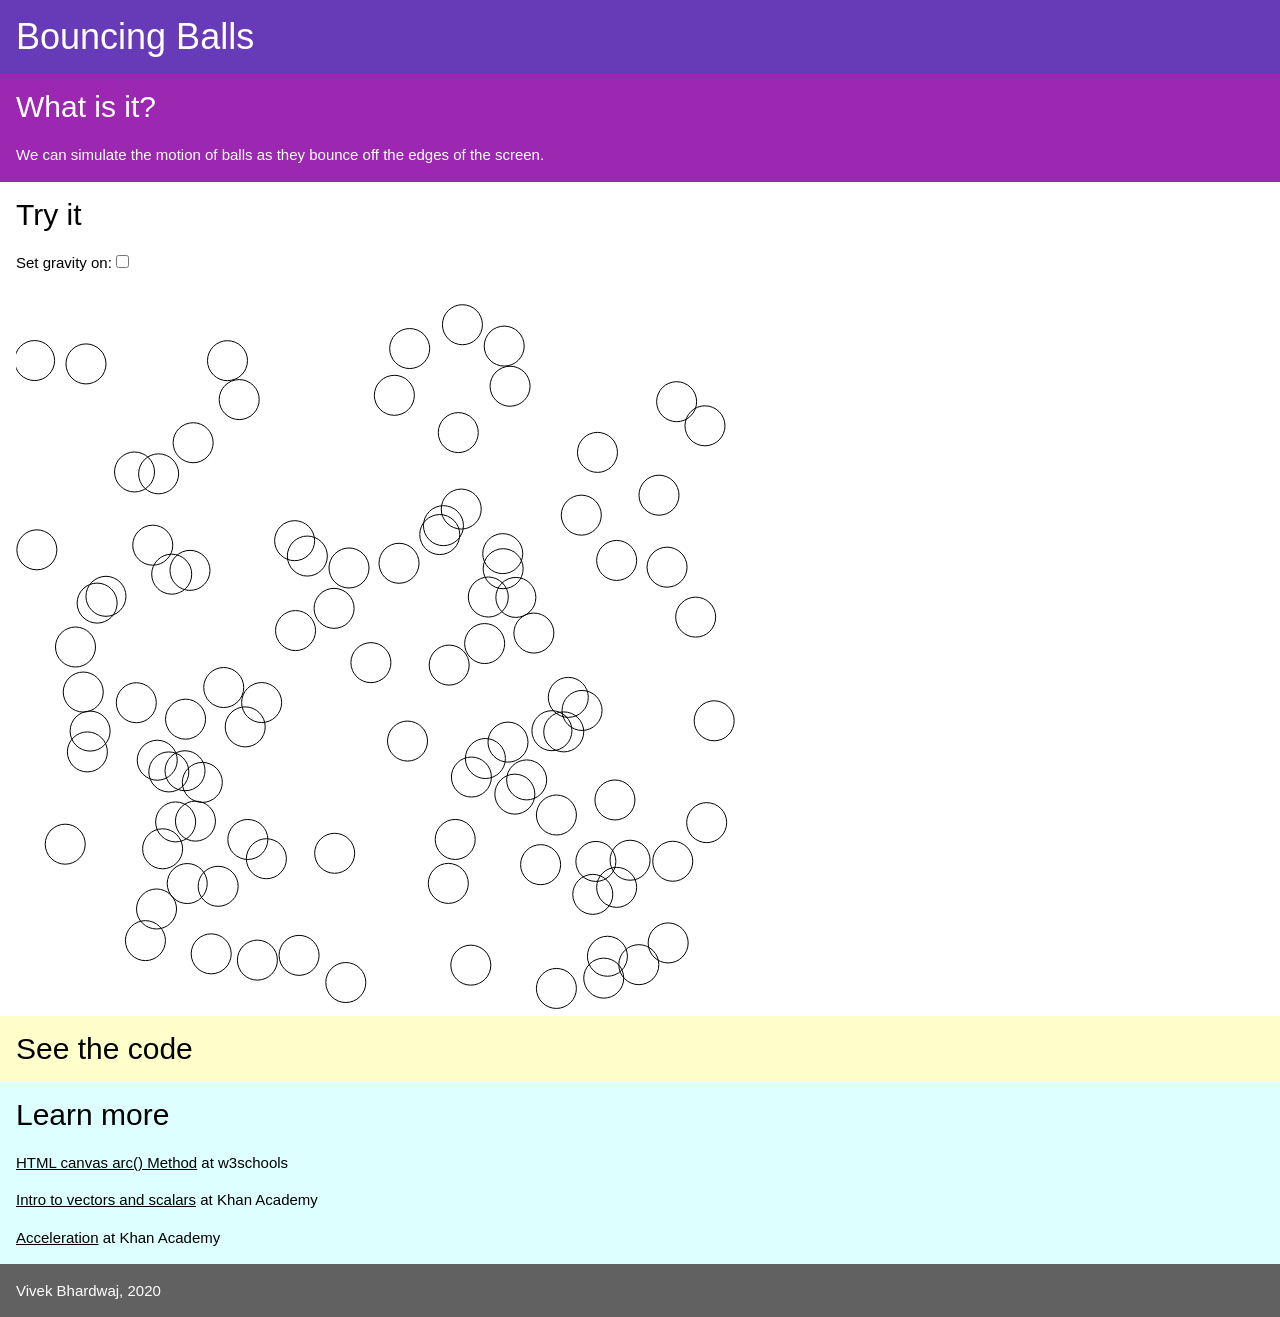
==== bouncingBalls.html @ 47f3c945 "Version 0.9" ====
<!DOCTYPE html>
<html>
  <meta name="viewport" content="width=device-width, initial-scale=1">
  <link rel="stylesheet" href="https://www.w3schools.com/w3css/4/w3.css">

  <head>
    <title>Bouncing Balls</title>
  </head>

  <body>
    <div class="w3-container w3-deep-purple">
      <h1>Bouncing Balls</h1>
    </div>

    <div class="w3-container w3-purple">
      <h2>What is it?</h2>
      <p>We can simulate the motion of balls as they bounce off the edges of
      the screen.</p>
    </div>

    <div class="w3-container">
      <h2>Try it</h2>
      <p>Set gravity on: <input type="checkbox" id="gravityCheckbox"></p>
      <canvas id="myCanvas"></canvas>
      <script src="bouncingBalls.js"></script>
      <BR>
    </div>

    <div class="w3-container w3-pale-yellow">
      <h2>See the code</h2>

    </div>

    <div class="w3-container w3-pale-blue">
      <h2>Learn more</h2>
      <p><a href="https://www.w3schools.com/tags/canvas_arc.asp">HTML canvas arc() Method</a> at w3schools</p>
      <p><a href="https://www.khanacademy.org/science/physics/one-dimensional-motion/displacement-velocity-time/v/introduction-to-vectors-and-scalars">Intro to vectors and scalars</a> at Khan Academy</p>
      <p><a href="https://www.khanacademy.org/science/physics/one-dimensional-motion/acceleration-tutorial/v/acceleration">Acceleration</a> at Khan Academy</p>
    </div>

    <div class="w3-container w3-dark-gray">
      <p>Vivek Bhardwaj, 2020</p>
    </div>
  </body>
</html>
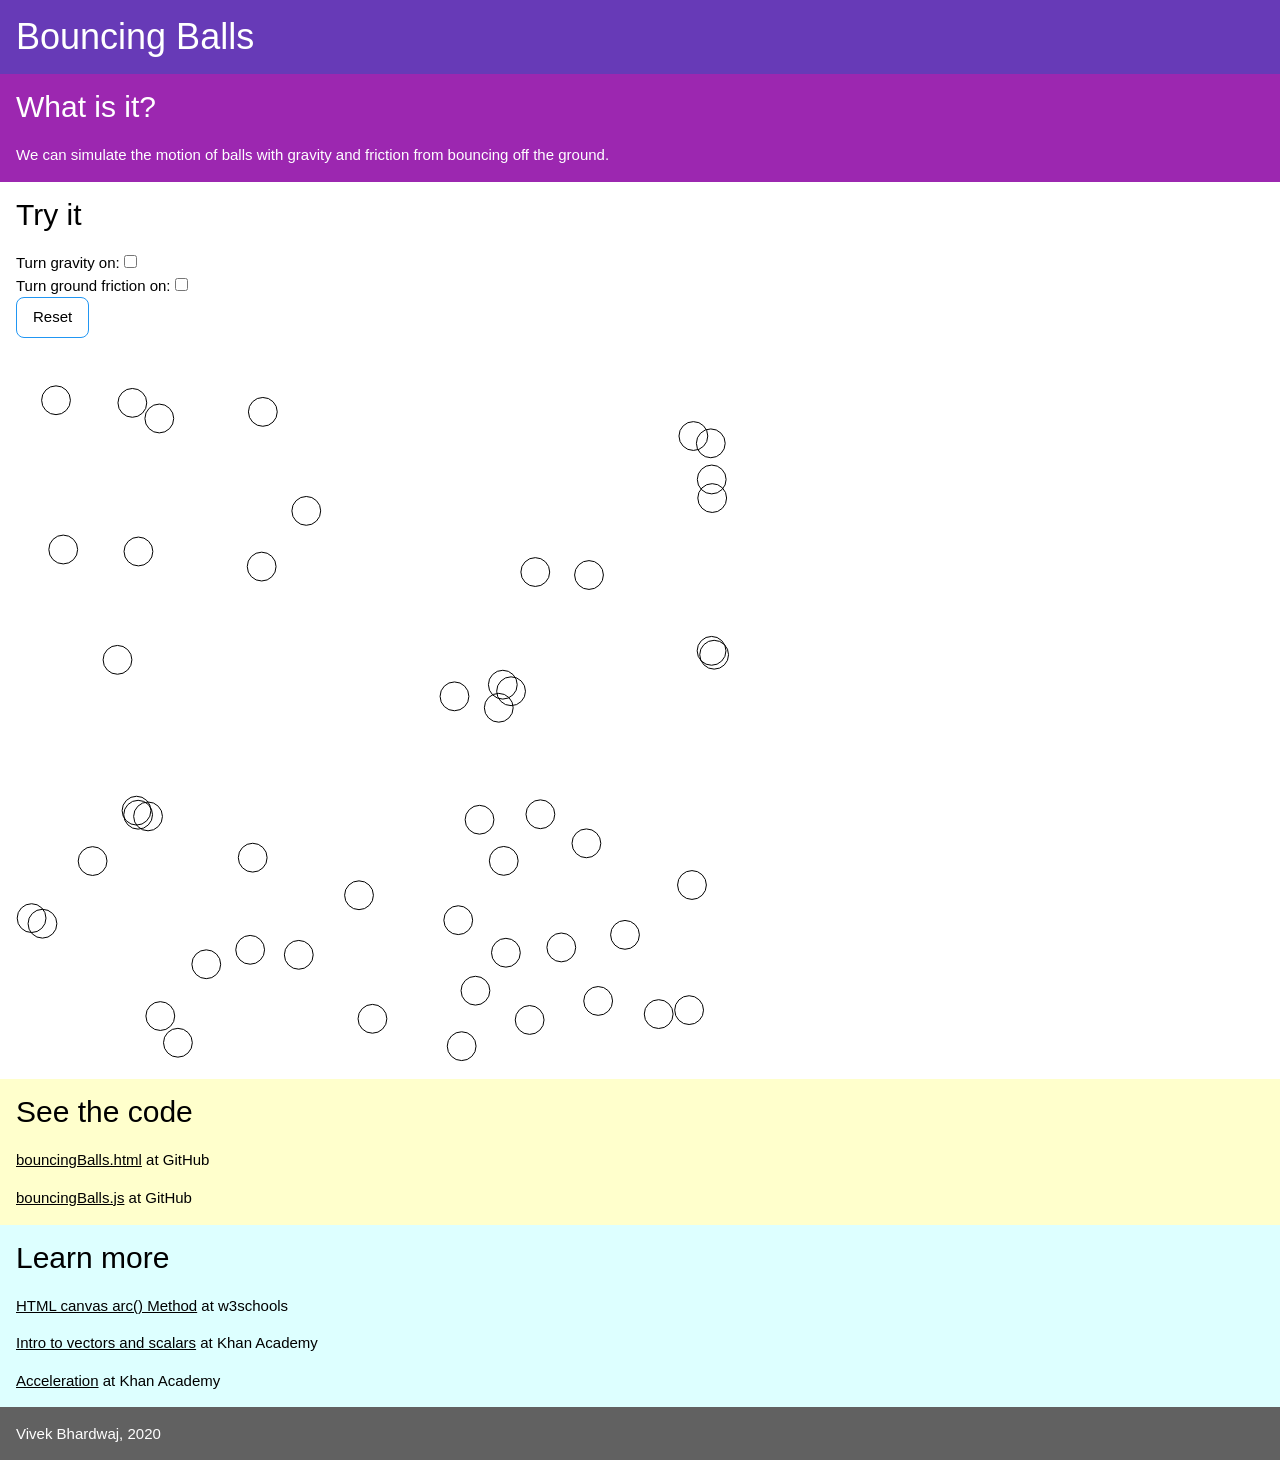
==== commit dcb57cdd: "Version 1.33 'See the code' now links directly to GitHub" ====
--- a/bouncingBalls.html
+++ b/bouncingBalls.html
@@ -14,13 +14,16 @@
 
     <div class="w3-container w3-purple">
       <h2>What is it?</h2>
-      <p>We can simulate the motion of balls as they bounce off the edges of
-      the screen.</p>
+      <p>We can simulate the motion of balls with gravity and friction from
+        bouncing off the ground.</p>
     </div>
 
     <div class="w3-container">
       <h2>Try it</h2>
-      <p>Set gravity on: <input type="checkbox" id="gravityCheckbox"></p>
+      <p>Turn gravity on: <input type="checkbox" id="gravityCheckbox">
+      <br>Turn ground friction on: <input type="checkbox" id="frictionCheckbox">
+      <br><button onClick="resetBalls()" class="w3-button
+        w3-white w3-border w3-border-blue w3-round-large">Reset</button></p>
       <canvas id="myCanvas"></canvas>
       <script src="bouncingBalls.js"></script>
       <BR>
@@ -28,7 +31,10 @@
 
     <div class="w3-container w3-pale-yellow">
       <h2>See the code</h2>
-
+      <p><a href="https://github.com/code3-14/website/blob/master/bouncingBalls.html">
+        bouncingBalls.html</a> at GitHub</p>
+      <p><a href="https://github.com/code3-14/website/blob/master/bouncingBalls.js">
+        bouncingBalls.js</a> at GitHub</p>
     </div>
 
     <div class="w3-container w3-pale-blue">
